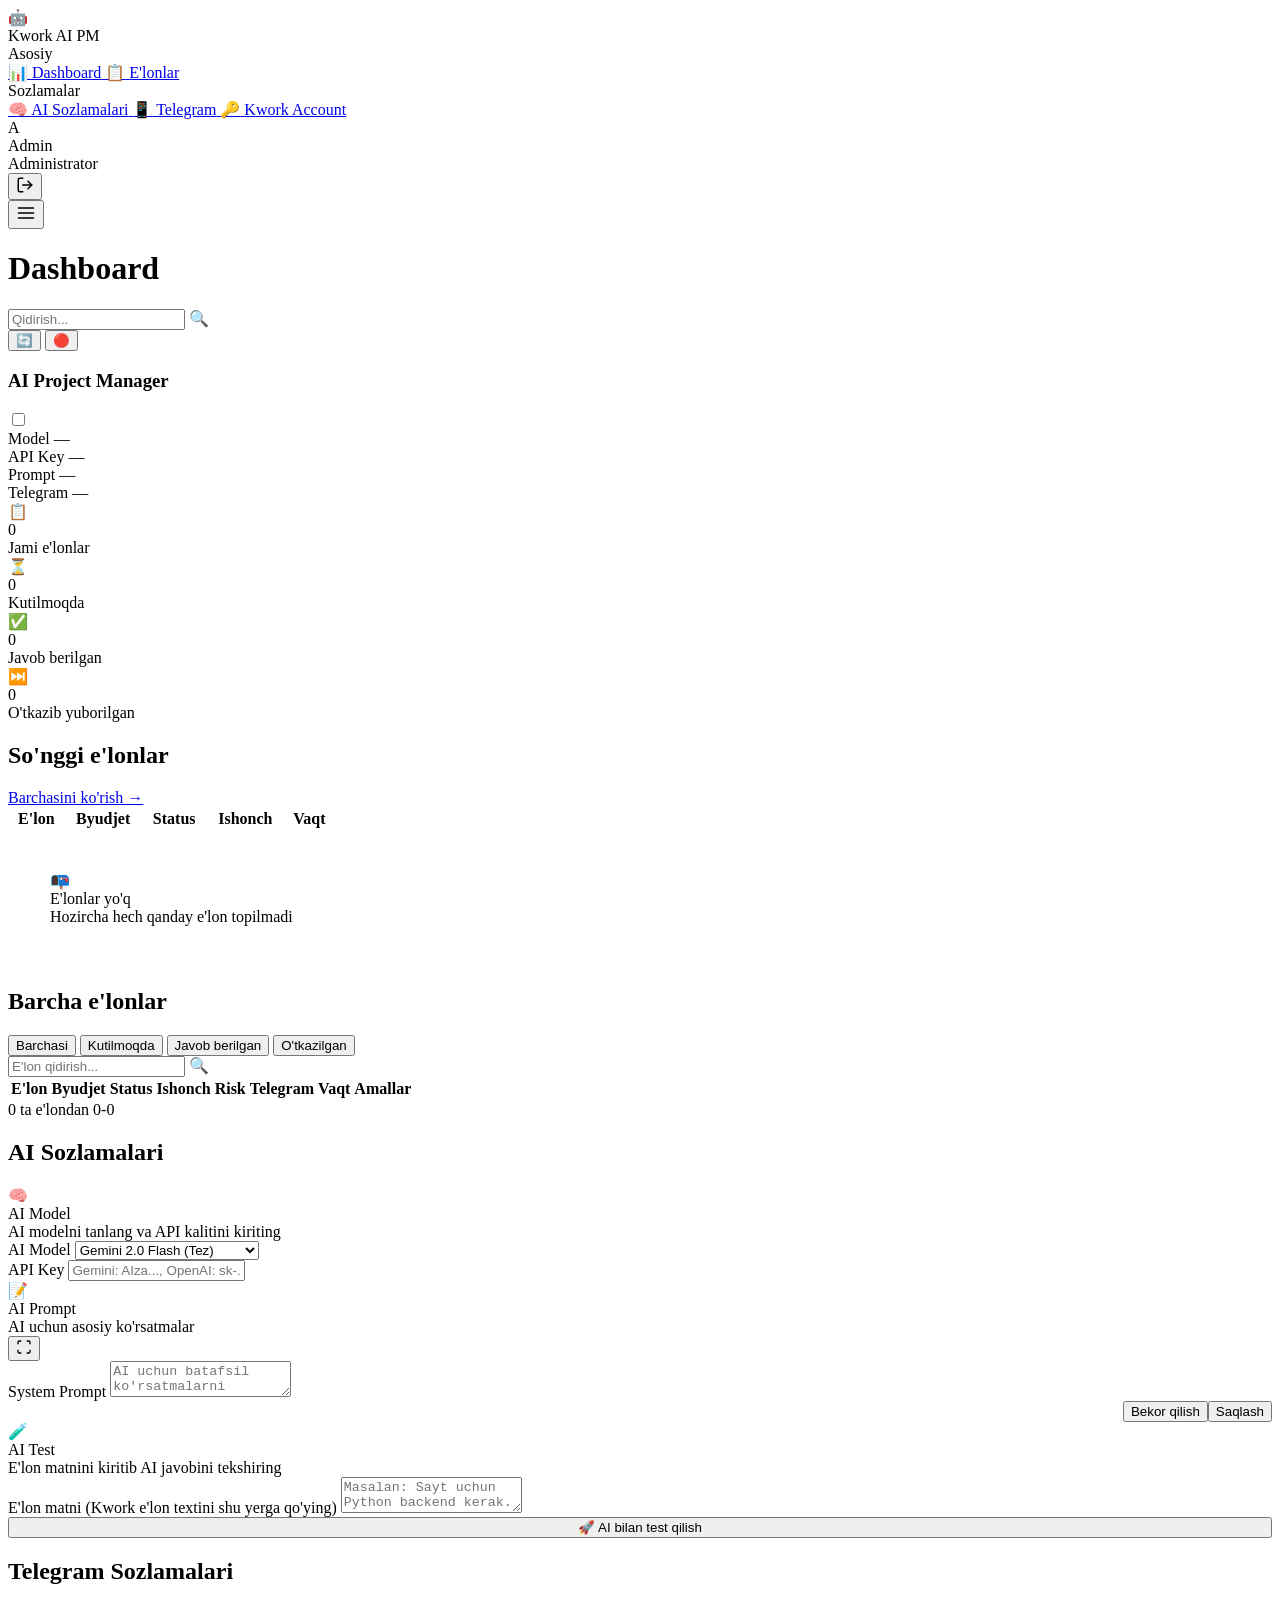
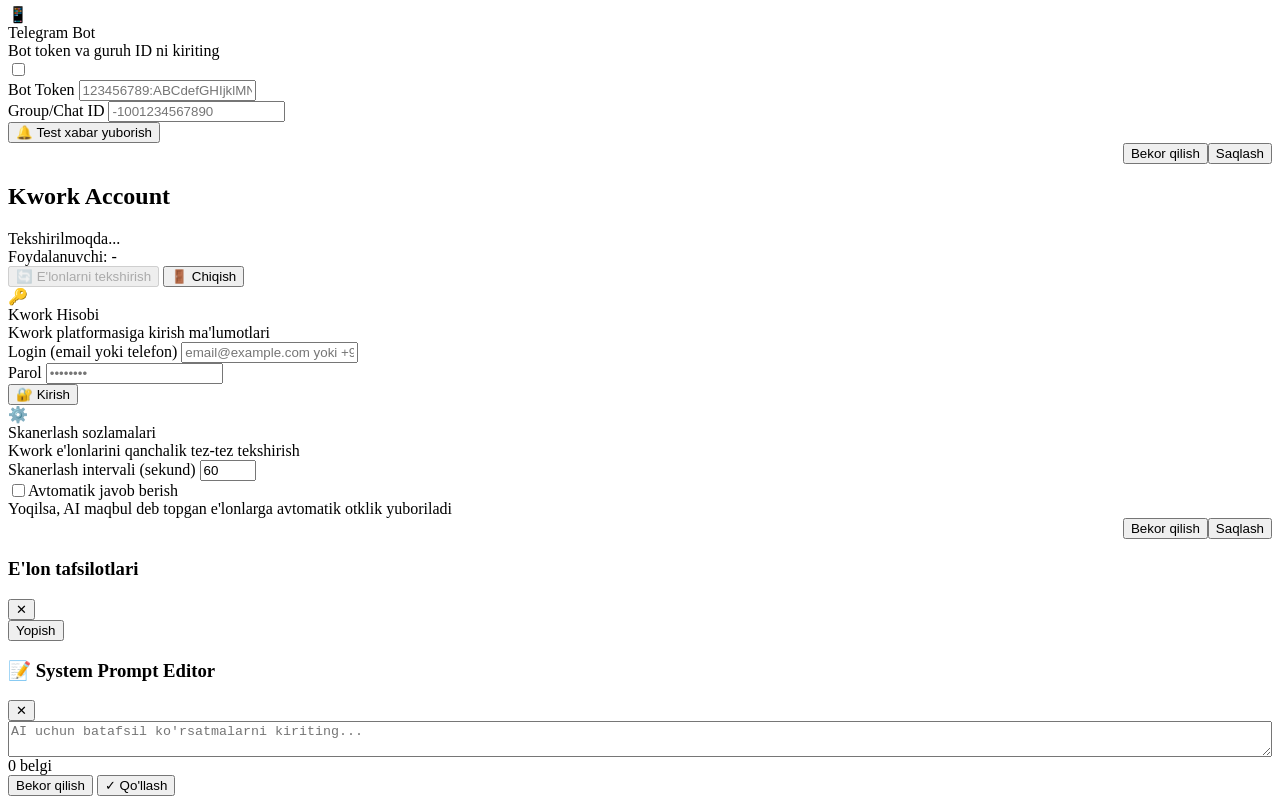
==== frontend/dashboard.html @ a4705bc2 "first commit" ====
<!DOCTYPE html>
<html lang="uz">

<head>
    <meta charset="UTF-8">
    <meta name="viewport" content="width=device-width, initial-scale=1.0">
    <meta name="description" content="Kwork AI Project Manager - Boshqaruv paneli">
    <title>Dashboard | Kwork AI PM</title>
    <link rel="stylesheet" href="/static/css/dashboard.css">
    <link rel="icon" type="image/svg+xml"
        href="data:image/svg+xml,%3Csvg xmlns='http://www.w3.org/2000/svg' viewBox='0 0 100 100'%3E%3Ctext y='.9em' font-size='90'%3E🤖%3C/text%3E%3C/svg%3E">
</head>

<body>
    <div class="dashboard">
        <!-- Sidebar -->
        <aside class="sidebar" id="sidebar">
            <div class="sidebar-header">
                <div class="sidebar-logo">
                    <div class="sidebar-logo-icon">🤖</div>
                    <span class="sidebar-logo-text">Kwork AI PM</span>
                </div>
            </div>

            <nav class="sidebar-nav">
                <div class="nav-section">
                    <div class="nav-section-title">Asosiy</div>
                    <a href="#" class="nav-item active" data-page="dashboard">
                        <span class="nav-item-icon">📊</span>
                        <span class="nav-item-text">Dashboard</span>
                    </a>
                    <a href="#" class="nav-item" data-page="jobs">
                        <span class="nav-item-icon">📋</span>
                        <span class="nav-item-text">E'lonlar</span>
                        <span class="nav-item-badge" id="pendingBadge" style="display: none;">0</span>
                    </a>
                </div>

                <div class="nav-section">
                    <div class="nav-section-title">Sozlamalar</div>
                    <a href="#" class="nav-item" data-page="ai-settings">
                        <span class="nav-item-icon">🧠</span>
                        <span class="nav-item-text">AI Sozlamalari</span>
                    </a>
                    <a href="#" class="nav-item" data-page="telegram-settings">
                        <span class="nav-item-icon">📱</span>
                        <span class="nav-item-text">Telegram</span>
                    </a>
                    <a href="#" class="nav-item" data-page="kwork-settings">
                        <span class="nav-item-icon">🔑</span>
                        <span class="nav-item-text">Kwork Account</span>
                    </a>
                </div>
            </nav>

            <div class="sidebar-footer">
                <div class="sidebar-user" id="sidebarUser">
                    <div class="avatar" id="userAvatar">A</div>
                    <div class="sidebar-user-info">
                        <div class="sidebar-user-name" id="userName">Admin</div>
                        <div class="sidebar-user-role">Administrator</div>
                    </div>
                    <button class="logout-btn" id="logoutBtn" title="Chiqish">
                        <svg width="18" height="18" viewBox="0 0 24 24" fill="none" stroke="currentColor"
                            stroke-width="2" stroke-linecap="round" stroke-linejoin="round">
                            <path d="M9 21H5a2 2 0 0 1-2-2V5a2 2 0 0 1 2-2h4"></path>
                            <polyline points="16,17 21,12 16,7"></polyline>
                            <line x1="21" y1="12" x2="9" y2="12"></line>
                        </svg>
                    </button>
                </div>
            </div>
        </aside>

        <!-- Mobile Overlay -->
        <div class="sidebar-overlay" id="sidebarOverlay"></div>

        <!-- Main Content -->
        <main class="main-content">
            <!-- Header -->
            <header class="main-header">
                <div class="header-left">
                    <button class="menu-toggle" id="menuToggle">
                        <svg width="20" height="20" viewBox="0 0 24 24" fill="none" stroke="currentColor"
                            stroke-width="2" stroke-linecap="round" stroke-linejoin="round">
                            <line x1="3" y1="12" x2="21" y2="12"></line>
                            <line x1="3" y1="6" x2="21" y2="6"></line>
                            <line x1="3" y1="18" x2="21" y2="18"></line>
                        </svg>
                    </button>
                    <h1 class="header-title" id="pageTitle">Dashboard</h1>
                </div>

                <div class="header-right">
                    <div class="header-search">
                        <input type="text" placeholder="Qidirish..." id="globalSearch">
                        <span class="header-search-icon">🔍</span>
                    </div>

                    <div class="header-actions">
                        <button class="header-action-btn" id="refreshBtn" title="Yangilash">
                            🔄
                        </button>
                        <button class="header-action-btn" id="aiStatusBtn" title="AI Status">
                            <span id="aiStatusIcon">🔴</span>
                        </button>
                    </div>
                </div>
            </header>

            <!-- Page Content -->
            <div class="page-content">
                <!-- Dashboard Page -->
                <div class="page" id="page-dashboard">
                    <!-- AI Status Panel -->
                    <div class="ai-status-panel" id="aiStatusPanel">
                        <div class="ai-status-header">
                            <div class="ai-status-title">
                                <div class="ai-status-dot" id="aiStatusDot"></div>
                                <h3>AI Project Manager</h3>
                            </div>
                            <label class="toggle">
                                <input type="checkbox" id="aiToggle">
                                <span class="toggle-slider"></span>
                            </label>
                        </div>
                        <div class="ai-status-details">
                            <div class="ai-status-item">
                                <span class="ai-status-label">Model</span>
                                <span class="ai-status-value" id="aiModel">—</span>
                            </div>
                            <div class="ai-status-item">
                                <span class="ai-status-label">API Key</span>
                                <span class="ai-status-value" id="aiApiKey">—</span>
                            </div>
                            <div class="ai-status-item">
                                <span class="ai-status-label">Prompt</span>
                                <span class="ai-status-value" id="aiPrompt">—</span>
                            </div>
                            <div class="ai-status-item">
                                <span class="ai-status-label">Telegram</span>
                                <span class="ai-status-value" id="telegramStatus">—</span>
                            </div>
                        </div>
                    </div>

                    <!-- Stats Grid -->
                    <div class="stats-grid">
                        <div class="stat-card">
                            <div class="stat-icon-wrapper primary">📋</div>
                            <div class="stat-info">
                                <div class="stat-value" id="statTotal">0</div>
                                <div class="stat-label">Jami e'lonlar</div>
                            </div>
                        </div>
                        <div class="stat-card">
                            <div class="stat-icon-wrapper warning">⏳</div>
                            <div class="stat-info">
                                <div class="stat-value" id="statPending">0</div>
                                <div class="stat-label">Kutilmoqda</div>
                            </div>
                        </div>
                        <div class="stat-card">
                            <div class="stat-icon-wrapper success">✅</div>
                            <div class="stat-info">
                                <div class="stat-value" id="statResponded">0</div>
                                <div class="stat-label">Javob berilgan</div>
                            </div>
                        </div>
                        <div class="stat-card">
                            <div class="stat-icon-wrapper error">⏭️</div>
                            <div class="stat-info">
                                <div class="stat-value" id="statSkipped">0</div>
                                <div class="stat-label">O'tkazib yuborilgan</div>
                            </div>
                        </div>
                    </div>

                    <!-- Recent Jobs Section -->
                    <div class="section-header">
                        <h2 class="section-title">So'nggi e'lonlar</h2>
                        <a href="#" class="btn btn-secondary btn-sm" data-page="jobs">
                            Barchasini ko'rish →
                        </a>
                    </div>
                    <div class="jobs-table-wrapper">
                        <table class="jobs-table">
                            <thead>
                                <tr>
                                    <th>E'lon</th>
                                    <th>Byudjet</th>
                                    <th>Status</th>
                                    <th>Ishonch</th>
                                    <th>Vaqt</th>
                                </tr>
                            </thead>
                            <tbody id="recentJobsTable">
                                <tr>
                                    <td colspan="5" class="text-center text-muted" style="padding: 40px;">
                                        <div class="empty-state">
                                            <div class="empty-state-icon">📭</div>
                                            <div class="empty-state-title">E'lonlar yo'q</div>
                                            <div class="empty-state-description">Hozircha hech qanday e'lon topilmadi
                                            </div>
                                        </div>
                                    </td>
                                </tr>
                            </tbody>
                        </table>
                    </div>
                </div>

                <!-- Jobs Page -->
                <div class="page hidden" id="page-jobs">
                    <div class="section-header">
                        <h2 class="section-title">Barcha e'lonlar</h2>
                        <div class="section-actions">
                            <div class="filters-bar">
                                <div class="filter-tabs">
                                    <button class="filter-tab active" data-status="all">Barchasi</button>
                                    <button class="filter-tab" data-status="pending">Kutilmoqda</button>
                                    <button class="filter-tab" data-status="responded">Javob berilgan</button>
                                    <button class="filter-tab" data-status="skipped">O'tkazilgan</button>
                                </div>
                                <div class="filter-search">
                                    <input type="text" placeholder="E'lon qidirish..." id="jobSearch">
                                    <span class="filter-search-icon">🔍</span>
                                </div>
                            </div>
                        </div>
                    </div>

                    <div class="jobs-table-wrapper">
                        <table class="jobs-table">
                            <thead>
                                <tr>
                                    <th>E'lon</th>
                                    <th>Byudjet</th>
                                    <th>Status</th>
                                    <th>Ishonch</th>
                                    <th>Risk</th>
                                    <th>Telegram</th>
                                    <th>Vaqt</th>
                                    <th>Amallar</th>
                                </tr>
                            </thead>
                            <tbody id="jobsTableBody">
                                <!-- Jobs will be loaded here -->
                            </tbody>
                        </table>

                        <div class="pagination" id="pagination">
                            <div class="pagination-info">
                                <span id="paginationInfo">0 ta e'londan 0-0</span>
                            </div>
                            <div class="pagination-controls" id="paginationControls">
                                <!-- Pagination buttons -->
                            </div>
                        </div>
                    </div>
                </div>

                <!-- AI Settings Page -->
                <div class="page hidden" id="page-ai-settings">
                    <div class="section-header">
                        <h2 class="section-title">AI Sozlamalari</h2>
                    </div>

                    <div class="settings-grid">
                        <div class="settings-card">
                            <div class="settings-card-header">
                                <div class="settings-card-icon ai">🧠</div>
                                <div>
                                    <div class="settings-card-title">AI Model</div>
                                    <div class="text-sm text-muted">AI modelni tanlang va API kalitini kiriting</div>
                                </div>
                            </div>
                            <div class="settings-card-body">
                                <div class="settings-row">
                                    <label class="settings-label">AI Model</label>
                                    <select class="settings-input select" id="aiModelSelect">
                                        <optgroup label="Google Gemini">
                                            <option value="gemini-2.0-flash">Gemini 2.0 Flash (Tez)</option>
                                            <option value="gemini-2.5-flash">Gemini 2.5 Flash (Yangi)</option>
                                            <option value="gemini-pro">Gemini Pro</option>
                                        </optgroup>
                                        <optgroup label="OpenAI">
                                            <option value="gpt-4">GPT-4</option>
                                            <option value="gpt-4-turbo">GPT-4 Turbo</option>
                                            <option value="gpt-3.5-turbo">GPT-3.5 Turbo</option>
                                        </optgroup>
                                        <optgroup label="Anthropic">
                                            <option value="claude-3-opus">Claude 3 Opus</option>
                                            <option value="claude-3-sonnet">Claude 3 Sonnet</option>
                                        </optgroup>
                                    </select>
                                </div>
                                <div class="settings-row">
                                    <label class="settings-label">API Key</label>
                                    <input type="password" class="settings-input" id="aiApiKeyInput"
                                        placeholder="Gemini: AIza..., OpenAI: sk-..., Anthropic: sk-ant-...">
                                </div>
                            </div>
                        </div>

                        <div class="settings-card">
                            <div class="settings-card-header">
                                <div class="settings-card-icon ai">📝</div>
                                <div>
                                    <div class="settings-card-title">AI Prompt</div>
                                    <div class="text-sm text-muted">AI uchun asosiy ko'rsatmalar</div>
                                </div>
                                <button class="btn-icon-sm" id="promptFullscreenBtn" title="Kattalashtirish">
                                    <svg width="16" height="16" viewBox="0 0 24 24" fill="none" stroke="currentColor"
                                        stroke-width="2">
                                        <path
                                            d="M8 3H5a2 2 0 0 0-2 2v3m18 0V5a2 2 0 0 0-2-2h-3m0 18h3a2 2 0 0 0 2-2v-3M3 16v3a2 2 0 0 0 2 2h3" />
                                    </svg>
                                </button>
                            </div>
                            <div class="settings-card-body">
                                <div class="settings-row">
                                    <label class="settings-label">System Prompt</label>
                                    <textarea class="settings-input settings-textarea" id="aiPromptInput"
                                        placeholder="AI uchun batafsil ko'rsatmalarni kiriting..."></textarea>
                                </div>
                            </div>
                        </div>
                    </div>

                    <div
                        style="margin-top: var(--space-6); display: flex; justify-content: flex-end; gap: var(--space-3);">
                        <button class="btn btn-secondary" id="resetAISettings">Bekor qilish</button>
                        <button class="btn btn-primary" id="saveAISettings">Saqlash</button>
                    </div>

                    <!-- AI Test Section -->
                    <div class="settings-card" style="margin-top: var(--space-6);">
                        <div class="settings-card-header">
                            <div class="settings-card-icon ai">🧪</div>
                            <div>
                                <div class="settings-card-title">AI Test</div>
                                <div class="text-sm text-muted">E'lon matnini kiritib AI javobini tekshiring</div>
                            </div>
                        </div>
                        <div class="settings-card-body">
                            <div class="settings-row">
                                <label class="settings-label">E'lon matni (Kwork e'lon textini shu yerga
                                    qo'ying)</label>
                                <textarea class="settings-input settings-textarea" id="aiTestInput"
                                    placeholder="Masalan: Sayt uchun Python backend kerak. Django yoki FastAPI bilan ishlasangiz yaxshi bo'lardi. Byudjet: 5000 rub."></textarea>
                            </div>
                            <div class="settings-row">
                                <button class="btn btn-primary" id="testAIBtn" style="width: 100%;">
                                    🚀 AI bilan test qilish
                                </button>
                            </div>
                            <div class="settings-row" id="aiTestResultContainer" style="display: none;">
                                <label class="settings-label">AI Javob</label>
                                <div id="aiTestResult" class="ai-test-result"></div>
                            </div>
                        </div>
                    </div>
                </div>

                <!-- Telegram Settings Page -->
                <div class="page hidden" id="page-telegram-settings">
                    <div class="section-header">
                        <h2 class="section-title">Telegram Sozlamalari</h2>
                    </div>

                    <div class="settings-grid">
                        <div class="settings-card">
                            <div class="settings-card-header">
                                <div class="settings-card-icon telegram">📱</div>
                                <div>
                                    <div class="settings-card-title">Telegram Bot</div>
                                    <div class="text-sm text-muted">Bot token va guruh ID ni kiriting</div>
                                </div>
                                <label class="toggle settings-card-toggle">
                                    <input type="checkbox" id="telegramEnabled">
                                    <span class="toggle-slider"></span>
                                </label>
                            </div>
                            <div class="settings-card-body">
                                <div class="settings-row">
                                    <label class="settings-label">Bot Token</label>
                                    <input type="password" class="settings-input" id="telegramBotToken"
                                        placeholder="123456789:ABCdefGHIjklMNOpqrsTUVwxyz">
                                </div>
                                <div class="settings-row">
                                    <label class="settings-label">Group/Chat ID</label>
                                    <input type="text" class="settings-input" id="telegramGroupId"
                                        placeholder="-1001234567890">
                                </div>
                            </div>
                            <div class="settings-card-footer">
                                <button class="btn btn-secondary" id="testTelegram">
                                    🔔 Test xabar yuborish
                                </button>
                            </div>
                        </div>
                    </div>

                    <div
                        style="margin-top: var(--space-6); display: flex; justify-content: flex-end; gap: var(--space-3);">
                        <button class="btn btn-secondary" id="resetTelegramSettings">Bekor qilish</button>
                        <button class="btn btn-primary" id="saveTelegramSettings">Saqlash</button>
                    </div>
                </div>

                <!-- Kwork Settings Page -->
                <div class="page hidden" id="page-kwork-settings">
                    <div class="section-header">
                        <h2 class="section-title">Kwork Account</h2>
                    </div>

                    <div class="settings-grid">
                        <!-- Kwork Status Panel -->
                        <div class="kwork-status-panel" id="kworkStatusPanel">
                            <div class="kwork-status-header">
                                <div class="kwork-status-indicator" id="kworkStatusIndicator">
                                    <span class="status-dot" id="kworkStatusDot"></span>
                                    <span id="kworkStatusText">Tekshirilmoqda...</span>
                                </div>
                                <div class="kwork-status-info">
                                    <span class="text-muted">Foydalanuvchi:</span>
                                    <span id="kworkUsernameDisplay">-</span>
                                </div>
                            </div>
                            <div class="kwork-status-actions">
                                <button class="btn btn-secondary btn-sm" id="checkProjectsBtn" disabled>
                                    🔄 E'lonlarni tekshirish
                                </button>
                                <button class="btn btn-danger btn-sm hidden" id="kworkLogoutBtn">
                                    🚪 Chiqish
                                </button>
                            </div>
                        </div>

                        <div class="settings-card" id="kworkLoginCard">
                            <div class="settings-card-header">
                                <div class="settings-card-icon kwork">🔑</div>
                                <div>
                                    <div class="settings-card-title">Kwork Hisobi</div>
                                    <div class="text-sm text-muted">Kwork platformasiga kirish ma'lumotlari</div>
                                </div>
                            </div>
                            <div class="settings-card-body">
                                <div class="settings-row">
                                    <label class="settings-label">Login (email yoki telefon)</label>
                                    <input type="text" class="settings-input" id="kworkUsername"
                                        placeholder="email@example.com yoki +998901234567">
                                </div>
                                <div class="settings-row">
                                    <label class="settings-label">Parol</label>
                                    <input type="password" class="settings-input" id="kworkPassword"
                                        placeholder="••••••••">
                                </div>
                            </div>
                            <div class="settings-card-footer">
                                <button class="btn btn-primary" id="kworkLoginBtn">
                                    🔐 Kirish
                                </button>
                            </div>
                        </div>

                        <div class="settings-card">
                            <div class="settings-card-header">
                                <div class="settings-card-icon kwork">⚙️</div>
                                <div>
                                    <div class="settings-card-title">Skanerlash sozlamalari</div>
                                    <div class="text-sm text-muted">Kwork e'lonlarini qanchalik tez-tez tekshirish</div>
                                </div>
                            </div>
                            <div class="settings-card-body">
                                <div class="settings-row">
                                    <label class="settings-label">Skanerlash intervali (sekund)</label>
                                    <input type="number" class="settings-input" id="scanInterval" value="60" min="30"
                                        max="300">
                                </div>
                                <div class="settings-row">
                                    <label class="settings-label"
                                        style="display: flex; align-items: center; gap: var(--space-3);">
                                        <input type="checkbox" id="autoRespond">
                                        <span>Avtomatik javob berish</span>
                                    </label>
                                    <div class="text-sm text-muted">Yoqilsa, AI maqbul deb topgan e'lonlarga avtomatik
                                        otklik yuboriladi</div>
                                </div>
                            </div>
                        </div>
                    </div>

                    <div
                        style="margin-top: var(--space-6); display: flex; justify-content: flex-end; gap: var(--space-3);">
                        <button class="btn btn-secondary" id="resetKworkSettings">Bekor qilish</button>
                        <button class="btn btn-primary" id="saveKworkSettings">Saqlash</button>
                    </div>
                </div>
            </div>
        </main>
    </div>

    <!-- Toast Container -->
    <div class="toast-container" id="toastContainer"></div>

    <!-- Job Detail Modal -->
    <div class="modal-overlay" id="jobModal">
        <div class="modal" style="max-width: 600px;">
            <div class="modal-header">
                <h3 class="modal-title">E'lon tafsilotlari</h3>
                <button class="modal-close" id="closeJobModal">✕</button>
            </div>
            <div class="modal-body" id="jobModalBody">
                <!-- Job details will be loaded here -->
            </div>
            <div class="modal-footer">
                <button class="btn btn-secondary" id="closeJobModalBtn">Yopish</button>
            </div>
        </div>
    </div>

    <!-- Fullscreen Prompt Editor Modal -->
    <div class="modal-overlay fullscreen-modal" id="promptEditorModal">
        <div class="modal fullscreen-editor">
            <div class="modal-header">
                <h3 class="modal-title">📝 System Prompt Editor</h3>
                <button class="modal-close" id="closePromptEditor">✕</button>
            </div>
            <div class="modal-body" style="flex: 1; display: flex; flex-direction: column; padding: 0;">
                <textarea class="fullscreen-textarea" id="fullscreenPromptInput" placeholder="AI uchun batafsil ko'rsatmalarni kiriting...

Masalan:
- Sen professional Kwork frilanser assistantisan
- E'lonlarni tahlil qilib javob berishing kerak
- JSON formatda javob ber
..."></textarea>
            </div>
            <div class="modal-footer">
                <div class="prompt-char-count">
                    <span id="promptCharCount">0</span> belgi
                </div>
                <button class="btn btn-secondary" id="cancelPromptEdit">Bekor qilish</button>
                <button class="btn btn-primary" id="applyPromptEdit">✓ Qo'llash</button>
            </div>
        </div>
    </div>

    <script src="/static/js/api.js"></script>
    <script src="/static/js/auth.js"></script>
    <script src="/static/js/dashboard.js"></script>
    <script src="/static/js/jobs.js"></script>
    <script src="/static/js/settings.js"></script>
</body>

</html>
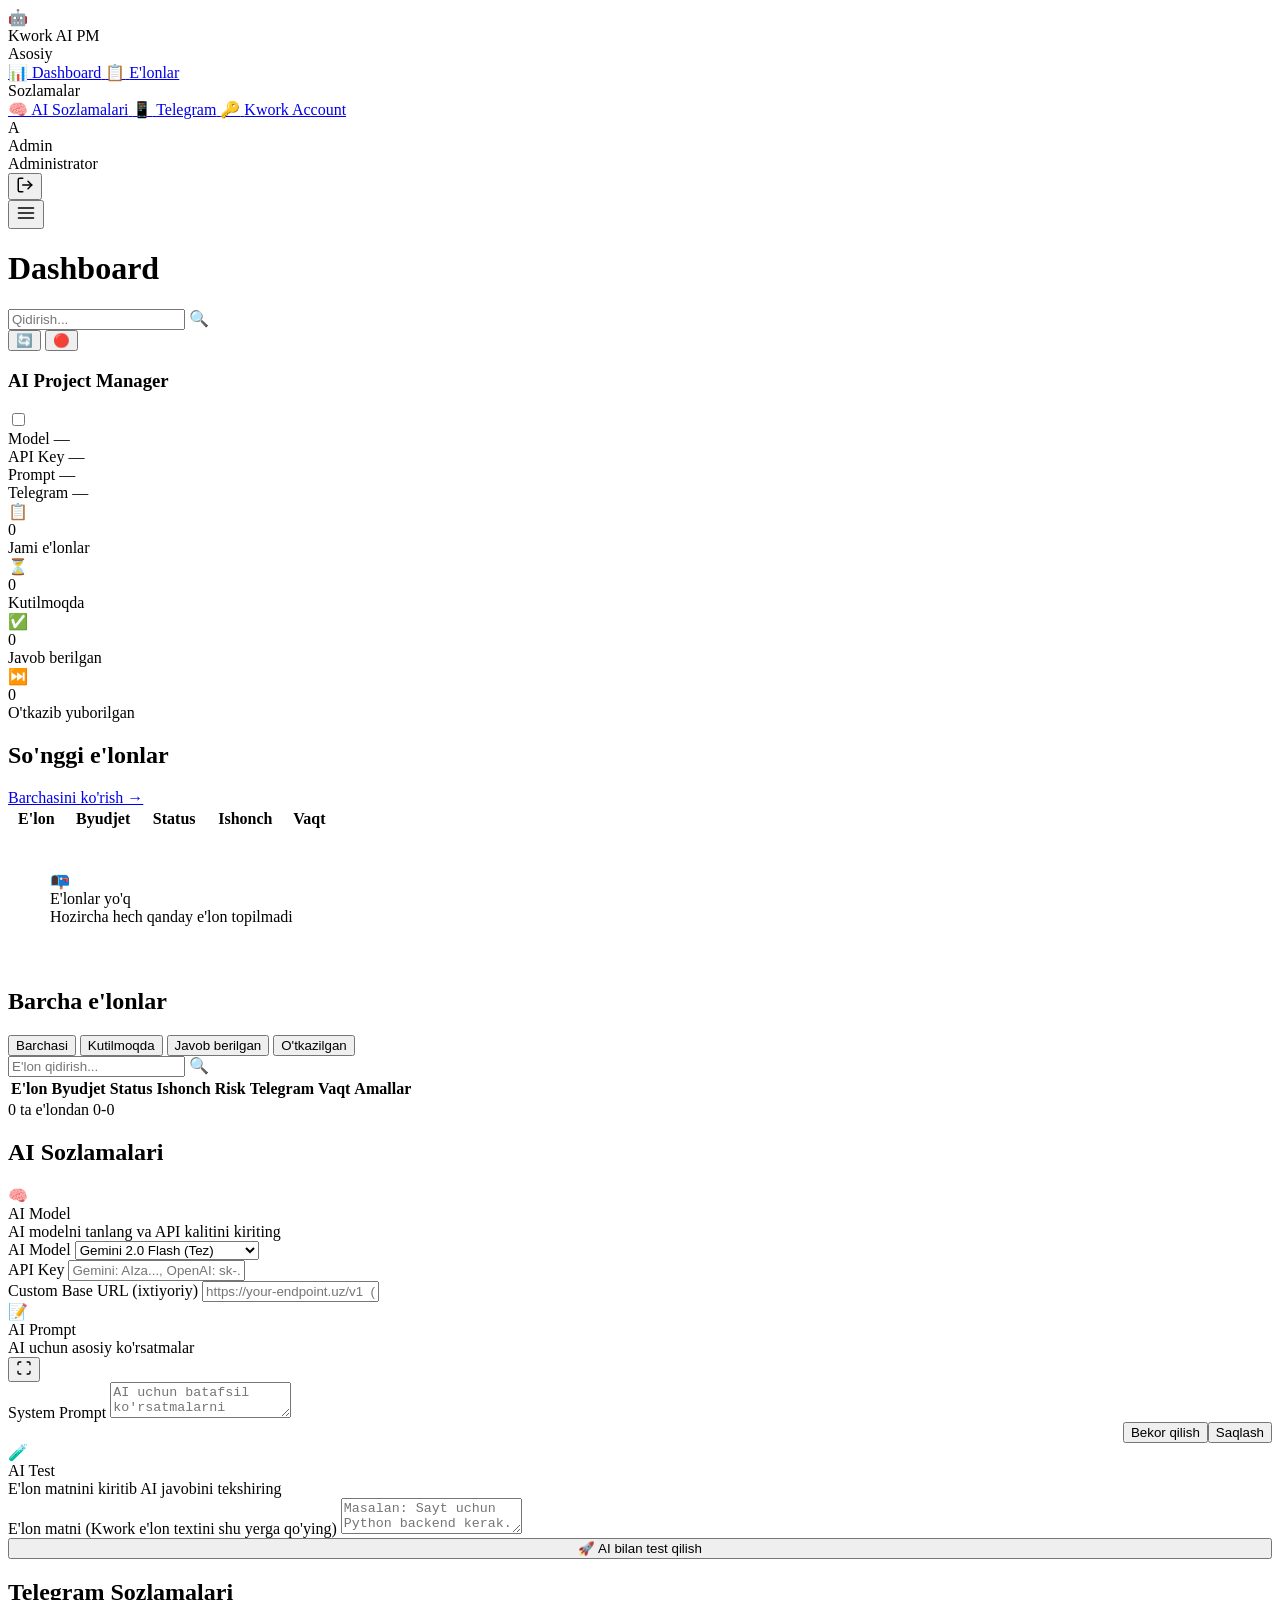
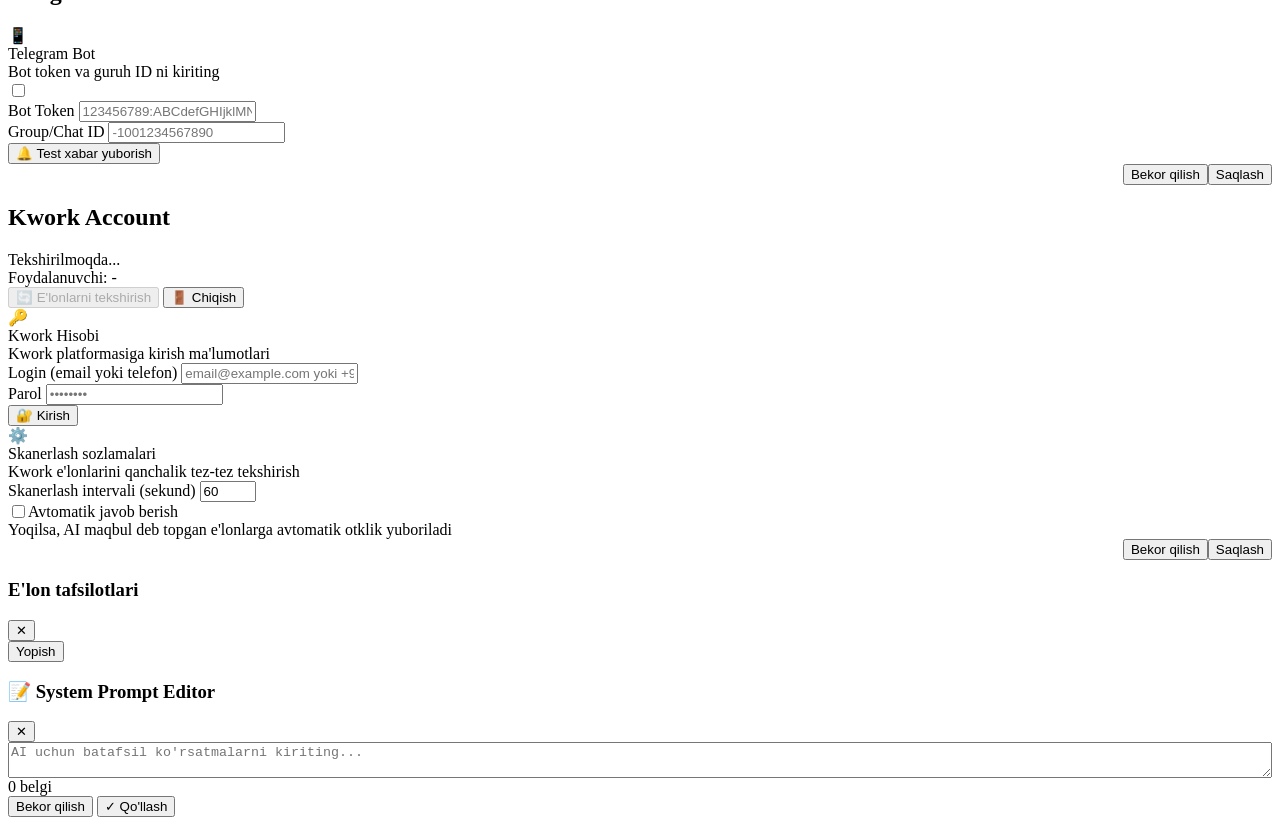
==== commit 2951a9c4: "feat: Implement scheduler service for automated project scanning and AI analysis, enhance AI setting" ====
--- a/frontend/dashboard.html
+++ b/frontend/dashboard.html
@@ -282,6 +282,8 @@
                                         <optgroup label="Google Gemini">
                                             <option value="gemini-2.0-flash">Gemini 2.0 Flash (Tez)</option>
                                             <option value="gemini-2.5-flash">Gemini 2.5 Flash (Yangi)</option>
+                                            <option value="gemini-3-flash-preview">Gemini 3 Flash Preview</option>
+                                            <option value="gemini-3-pro-preview">Gemini 3 Pro Preview</option>
                                             <option value="gemini-pro">Gemini Pro</option>
                                         </optgroup>
                                         <optgroup label="OpenAI">
@@ -293,12 +295,20 @@
                                             <option value="claude-3-opus">Claude 3 Opus</option>
                                             <option value="claude-3-sonnet">Claude 3 Sonnet</option>
                                         </optgroup>
+                                        <optgroup label="🇺🇿 O'zimizning AI">
+                                            <option value="openai/gpt-oss-120b">GPT-OSS-120B (Local)</option>
+                                        </optgroup>
                                     </select>
                                 </div>
                                 <div class="settings-row">
                                     <label class="settings-label">API Key</label>
                                     <input type="password" class="settings-input" id="aiApiKeyInput"
                                         placeholder="Gemini: AIza..., OpenAI: sk-..., Anthropic: sk-ant-...">
+                                </div>
+                                <div class="settings-row">
+                                    <label class="settings-label">Custom Base URL <span class="text-muted" style="font-weight:400">(ixtiyoriy)</span></label>
+                                    <input type="text" class="settings-input" id="aiBaseUrlInput"
+                                        placeholder="https://your-endpoint.uz/v1  (GPT-OSS-120B uchun avtomatik to'ldiriladi)">
                                 </div>
                             </div>
                         </div>
